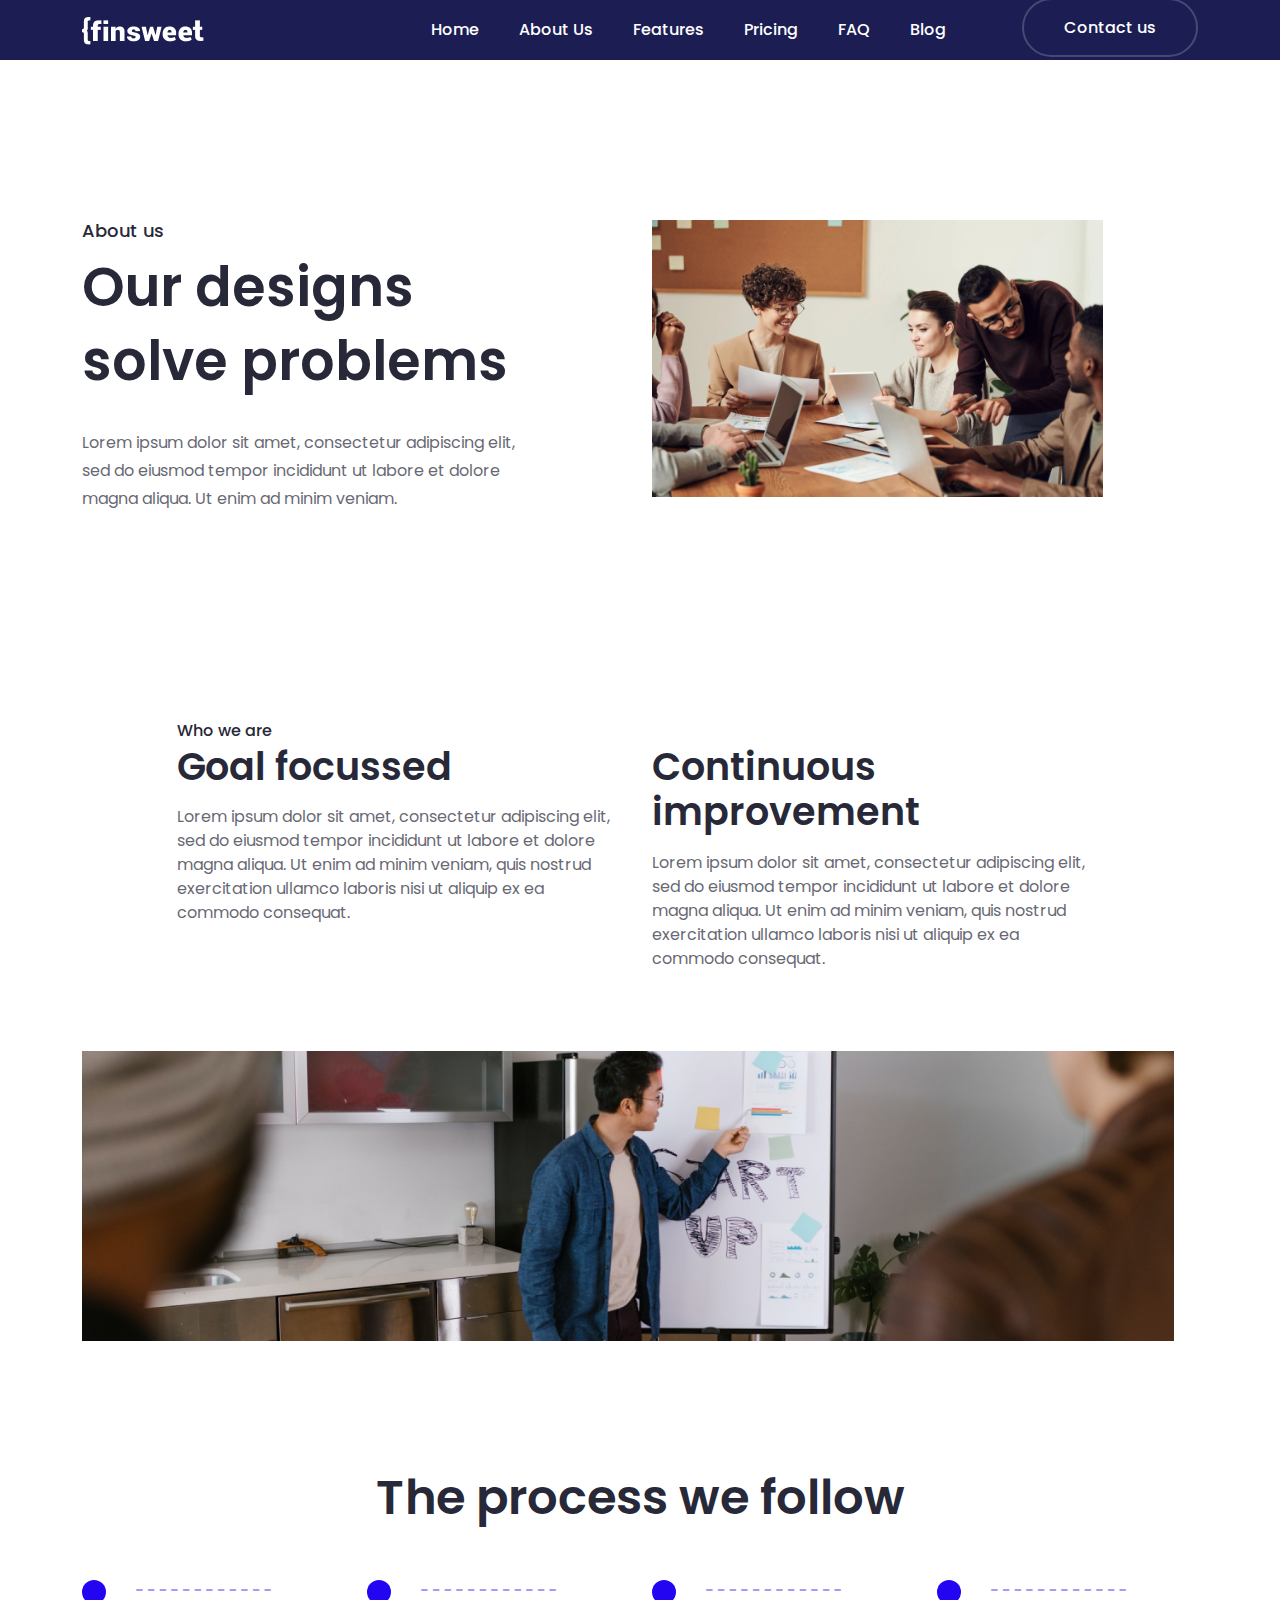
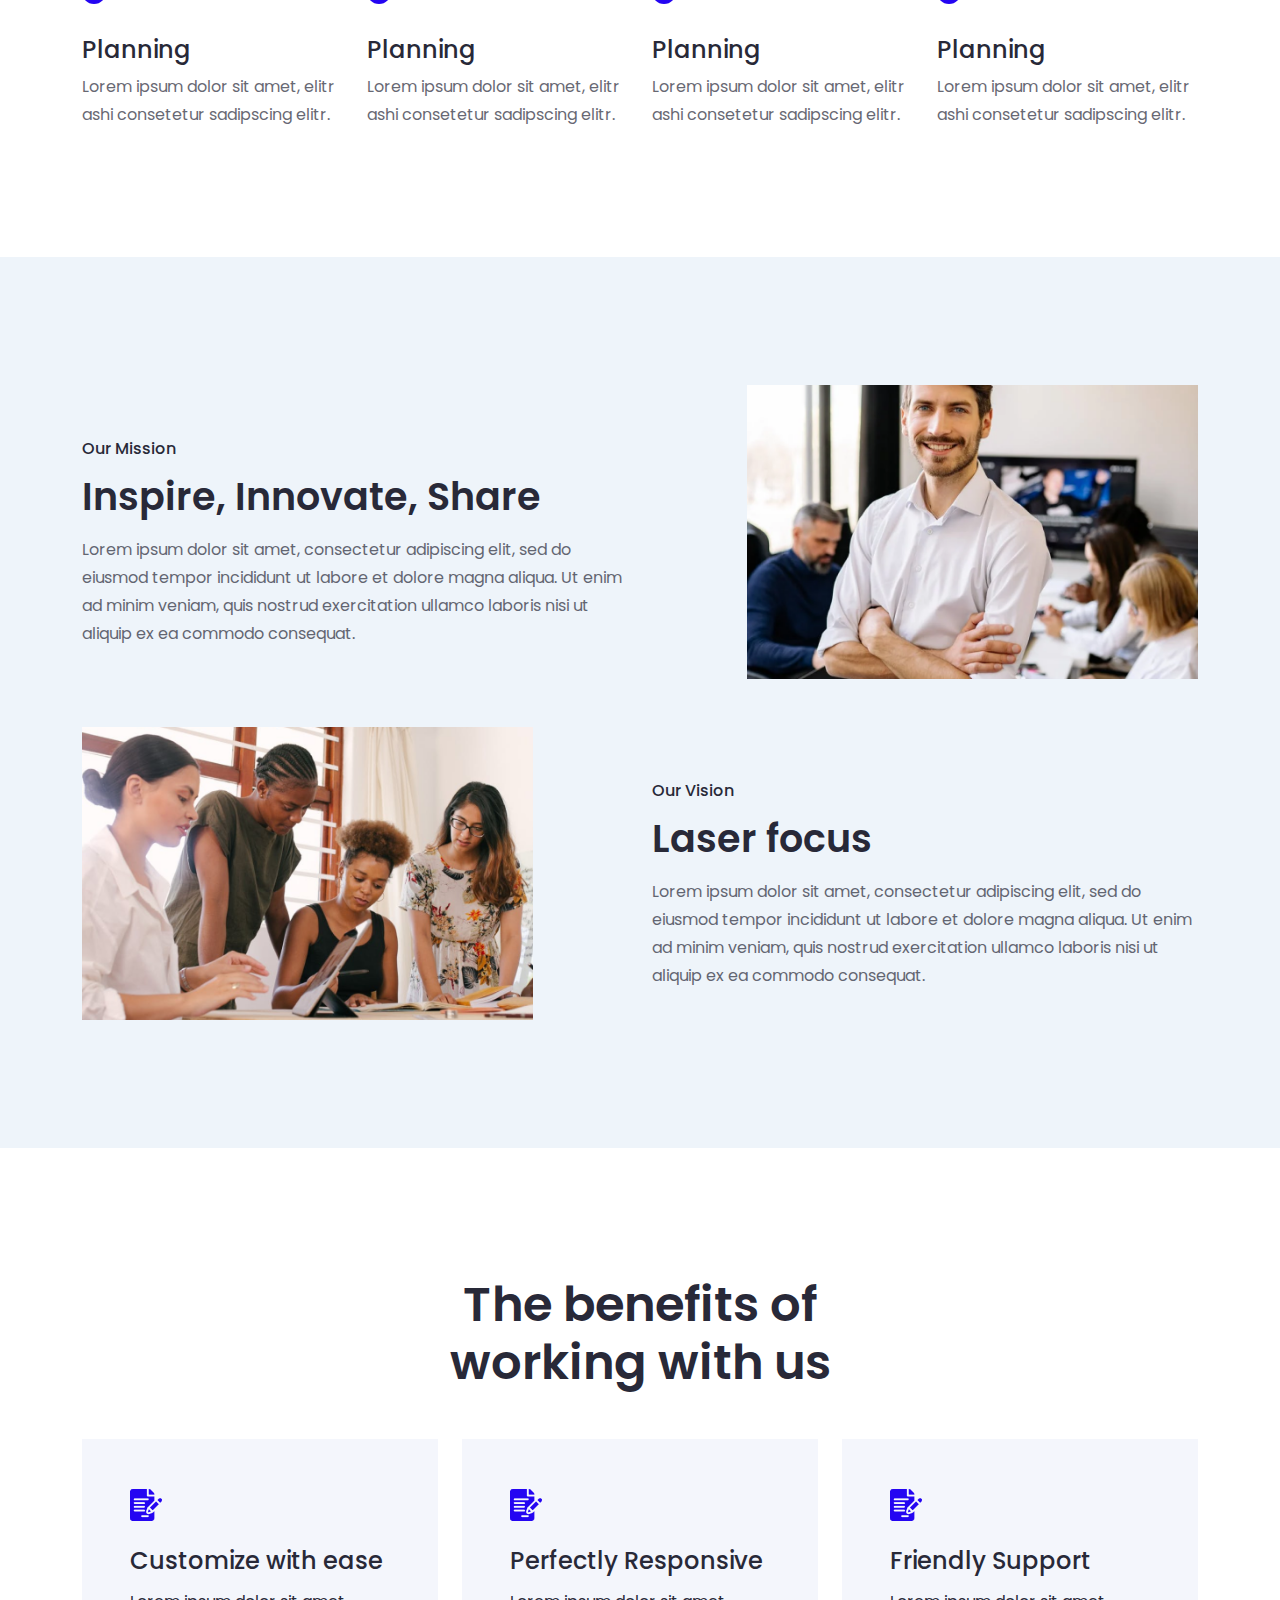
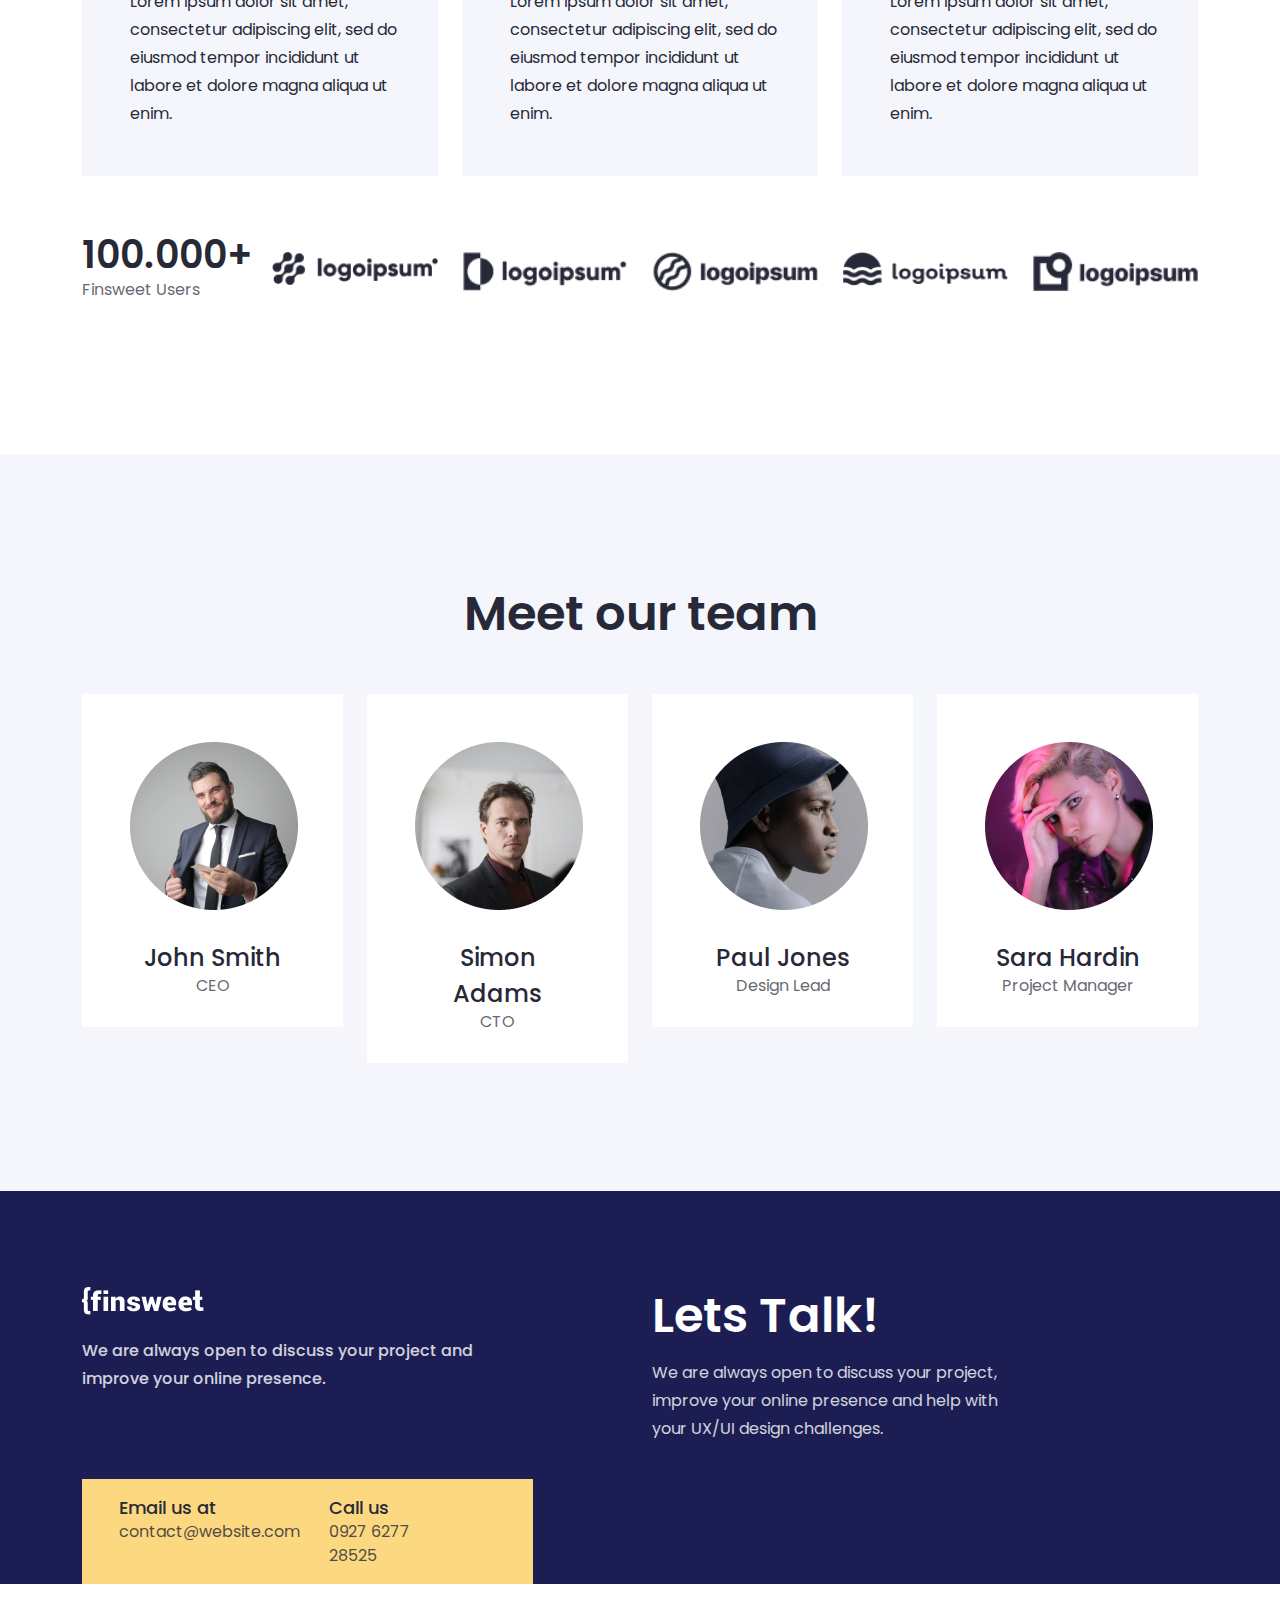
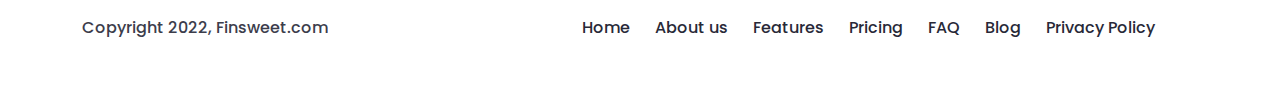
==== about.html @ 4da35f1b "project" ====
<!DOCTYPE html>
<html lang="en">
<head>
    <meta charset="UTF-8">
    <meta name="viewport" content="width=device-width, initial-scale=1.0">
    <title>About - Webflow Agency</title>
    <link rel="stylesheet" href="css/bootstrap.min.css">
    <link rel="stylesheet" href="css/about.css">
    <link href="https://fonts.googleapis.com/css2?family=Open+Sans:wght@400;500;600;700;800&family=Poppins:wght@100;200;300;400;500;600;700;800&family=Work+Sans:wght@200;300;400;500;600;700;800&display=swap" rel="stylesheet">
    <link rel="stylesheet" href="https://cdnjs.cloudflare.com/ajax/libs/font-awesome/6.5.1/css/all.min.css" integrity="sha512-DTOQO9RWCH3ppGqcWaEA1BIZOC6xxalwEsw9c2QQeAIftl+Vegovlnee1c9QX4TctnWMn13TZye+giMm8e2LwA==" crossorigin="anonymous" referrerpolicy="no-referrer"/>
</head>
<body>
    <!-- nav part start -->
    <nav class="navbar navbar-expand-lg fixed-top menu-bg">
        <div class="container">
          <a class="navbar-brand" href="index.html">
            <img src="Photos/project-06-10-page/logo.png" alt="logo">
          </a>
          <button class="navbar-toggler" type="button" data-bs-toggle="offcanvas" data-bs-target="#offcanvasNavbar" aria-controls="offcanvasNavbar" aria-label="Toggle navigation">
            <span class="navbar-toggler-icon"></span>
          </button>
          <div class="offcanvas offcanvas-end" tabindex="-1" id="offcanvasNavbar" aria-labelledby="offcanvasNavbarLabel">
            <div class="offcanvas-header">
              <h5 class="offcanvas-title" id="offcanvasNavbarLabel">Menu</h5>
              <button type="button" class="btn-close" data-bs-dismiss="offcanvas" aria-label="Close"></button>
            </div>
            <div class="offcanvas-body">
              <ul class="navbar-nav justify-content-end flex-grow-1 pe-3">
                <li class="nav-item">
                  <a class="nav-link" aria-current="page" href="index.html">Home</a>
                </li>
                <li class="nav-item">
                  <a class="nav-link" href="about.html">About us</a>
                </li>
                <li class="nav-item">
                    <a class="nav-link" href="feature.html">Features</a>
                </li>
                <li class="nav-item">
                    <a class="nav-link" href="pricing.html">Pricing</a>
                </li>
                <li class="nav-item">
                    <a class="nav-link" href="#">FAQ</a>
                </li>
                <li class="nav-item">
                    <a class="nav-link" href="blog.html">Blog</a>
                </li>
              </ul>
              <div class="menu-button">
                <a href="contact.html">Contact us</a>
              </div>
            </div>
          </div>
        </div>
      </nav>
      <!-- nav part end -->





    <!-- about us part start -->
    <section id="about">
        <div class="container">
            <div class="row">
                <div class="col-lg-5">
                    <div class="about-text">
                        <h4>About us</h4>
                        <h2>Our designs solve problems</h2>
                        <p>Lorem ipsum dolor sit amet, consectetur adipiscing elit, sed do eiusmod tempor incididunt ut labore et dolore magna aliqua. Ut enim ad minim veniam.</p>
                    </div>
                </div>
                <div class="col-lg-5 offset-lg-1">
                    <div class="about-img">
                        <img src="Photos/project-06-10-page/abou-img.png" class="w-100" alt="abou-img">
                    </div>
                </div>
            </div>
        </div>
    </section>
    <!-- about us part end -->




    <!-- who we are part start -->
    <section id="wwa">
        <div class="container">
            <div class="row">
                <div class="wwa-head offset-lg-1">
                    <h4>Who we are</h4>
                </div>
                <div class="col-lg-5 offset-lg-1">
                    <div class="wwa-content">
                        <h2>Goal focussed</h2>
                        <p>Lorem ipsum dolor sit amet, consectetur adipiscing elit, sed do eiusmod tempor incididunt ut labore et dolore magna aliqua. Ut enim ad minim veniam, quis nostrud exercitation ullamco laboris nisi ut aliquip ex ea commodo consequat.</p>
                    </div>
                </div>
                <div class="col-lg-5">
                    <div class="wwa-content">
                        <h2>Continuous improvement</h2>
                        <p>Lorem ipsum dolor sit amet, consectetur adipiscing elit, sed do eiusmod tempor incididunt ut labore et dolore magna aliqua. Ut enim ad minim veniam, quis nostrud exercitation ullamco laboris nisi ut aliquip ex ea commodo consequat.</p>
                    </div>
                </div>
                <div class="row">
                    <div class="col-lg-12 col-sm-12">
                        <img src="Photos/project-06-10-page/wwa-img.png" class="w-100" alt="wwa-img">
                    </div>
                </div>
            </div>
        </div>
    </section>
    <!-- who we are part end -->




    <!-- process part start -->
    <section id="process">
        <div class="container">
            <div class="row process-head">
                <h2>The process we follow</h2>
            </div>
            <div class="row">
                <div class="col-lg-3 col-sm-6 col-12">
                    <div class="process-item">
                        <img src="Photos/project-06-10-page/Circle.svg" alt="Circle">
                        <h4>------------</h4>
                        <h2>Planning</h2>
                        <p>Lorem ipsum dolor sit amet, elitr ashi consetetur sadipscing elitr.</p>
                    </div>
                </div>
                <div class="col-lg-3 col-sm-6 col-12">
                    <div class="process-item">
                        <img src="Photos/project-06-10-page/Circle.svg" alt="Circle">
                        <h4>------------</h4>
                        <h2>Planning</h2>
                        <p>Lorem ipsum dolor sit amet, elitr ashi consetetur sadipscing elitr.</p>
                    </div>
                </div>
                <div class="col-lg-3 col-sm-6 col-12">
                    <div class="process-item">
                        <img src="Photos/project-06-10-page/Circle.svg" alt="Circle">
                        <h4>------------</h4>
                        <h2>Planning</h2>
                        <p>Lorem ipsum dolor sit amet, elitr ashi consetetur sadipscing elitr.</p>
                    </div>
                </div>
                <div class="col-lg-3 col-sm-6 col-12">
                    <div class="process-item">
                        <img src="Photos/project-06-10-page/Circle.svg" alt="Circle">
                        <h4>------------</h4>
                        <h2>Planning</h2>
                        <p>Lorem ipsum dolor sit amet, elitr ashi consetetur sadipscing elitr.</p>
                    </div>
                </div>
            </div>
        </div>
    </section>
    <!-- process part end -->




    <!-- our mission part start -->
    <section id="mission">
        <div class="container">
            <div class="row">
                <div class="col-lg-6">
                    <div class="mission-content">
                        <h4>Our Mission</h4>
                        <h2>Inspire, Innovate, Share</h2>
                        <p>Lorem ipsum dolor sit amet, consectetur adipiscing elit, sed do eiusmod tempor incididunt ut labore et dolore magna aliqua. Ut enim ad minim veniam, quis nostrud exercitation ullamco laboris nisi ut aliquip ex ea commodo consequat.</p>
                    </div>
                </div>
                <div class="col-lg-5 offset-lg-1">
                    <img src="Photos/project-06-10-page/mission-top.png" class="w-100" alt="mission-top">
                </div>
            </div>
            <div class="row mt-5">
                <div class="col-lg-5 order-lg-1 order-sm-2 order-2 col-12">
                    <img src="Photos/project-06-10-page/mission-bottom.png" class="w-100" alt="mission-bottom">
                </div>
                <d iv class="col-lg-6 order-lg-2 offset-lg-1 order-sm-1 order-1 col-12">
                    <div class="mission-content">
                        <h4>Our Vision</h4>
                        <h2>Laser focus</h2>
                        <p>Lorem ipsum dolor sit amet, consectetur adipiscing elit, sed do eiusmod tempor incididunt ut labore et dolore magna aliqua. Ut enim ad minim veniam, quis nostrud exercitation ullamco laboris nisi ut aliquip ex ea commodo consequat.</p>
                    </div>
                </d>
            </div>
        </div>
    </section>
    <!-- our mission part end -->




    <!-- benefits part start -->
    <section id="benefits">
        <div class="container">
            <div class="row justify-content-center">
                <div class="col-lg-6">
                    <div class="benefits-head">
                        <h2>The benefits of working with us</h2>
                    </div>
                </div>
            </div>
            <div class="row">
                <div class="col-lg-4">
                    <div class="benefits-item">
                        <img src="Photos/project-06-10-page/benefits-item.png" alt="benefits-item">
                        <h2>Customize with ease</h2>
                        <p>Lorem ipsum dolor sit amet, consectetur adipiscing elit, sed do eiusmod tempor incididunt ut labore et dolore magna aliqua ut enim.</p>
                    </div>
                </div>
                <div class="col-lg-4">
                    <div class="benefits-item">
                        <img src="Photos/project-06-10-page/benefits-item.png" alt="benefits-item">
                        <h2>Perfectly Responsive</h2>
                        <p>Lorem ipsum dolor sit amet, consectetur adipiscing elit, sed do eiusmod tempor incididunt ut labore et dolore magna aliqua ut enim.</p>
                    </div>
                </div>
                <div class="col-lg-4">
                    <div class="benefits-item">
                        <img src="Photos/project-06-10-page/benefits-item.png" alt="benefits-item">
                        <h2>Friendly Support</h2>
                        <p>Lorem ipsum dolor sit amet, consectetur adipiscing elit, sed do eiusmod tempor incididunt ut labore et dolore magna aliqua ut enim.</p>
                    </div>
                </div>
            </div>
            <div class="row">
                <div class="col-lg-2 col-sm-4 mb-4 col-4">
                    <div class="benefits-logo">
                        <h2>100.000+</h2>
                        <p>Finsweet Users</p>
                    </div>
                </div>
                <div class="col-lg-2 col-sm-4 mb-4 col-6">
                    <img src="Photos/project-06-10-page/benefit-logo-1.png" class="w-100" alt="benefit-logo-1">
                </div>
                <div class="col-lg-2 col-sm-4 mb-4 col-6">
                    <img src="Photos/project-06-10-page/benefit-logo-2.png" class="w-100" alt="benefit-logo-2">
                </div>
                <div class="col-lg-2 col-sm-4 mb-4 col-6">
                    <img src="Photos/project-06-10-page/benefit-logo-3.png" class="w-100" alt="benefit-logo-3">
                </div>
                <div class="col-lg-2 col-sm-4 mb-4 col-6">
                    <img src="Photos/project-06-10-page/benefit-logo-4.png" class="w-100" alt="benefit-logo-4">
                </div>
                <div class="col-lg-2 col-sm-4 mb-4 col-6">
                    <img src="Photos/project-06-10-page/benefit-logo-5.png" class="w-100" alt="benefit-logo-5">
                </div>
            </div>
        </div>
    </section>
    <!-- benefits part end -->




    <!-- team part start -->
    <section id="team">
        <div class="container">
            <div class="row">
                <div class="team-head">
                    <h2>Meet our team</h2>
                </div>
            </div>
            <div class="row">
                <div class="col-lg-3 col-sm-6 col-12">
                    <div class="team-item">
                        <div class="team-img">
                            <img src="Photos/project-06-10-page/team-item1.png" alt="team-item1">
                            <div class="overlay">
                                <a href="#"> <i class="fa-brands fa-facebook"></i></a>
                                <a href="#"><i class="fa-brands fa-twitter"></i></a>
                                <a href="#"><i class="fa-brands fa-linkedin"></i></a>
                            </div>
                        </div>
                        <h2>John Smith</h2>
                        <h4>CEO</h4>
                    </div>
                </div>
                <div class="col-lg-3 col-sm-6 col-12">
                    <div class="team-item">
                        <div class="team-img">
                            <img src="Photos/project-06-10-page/team-item2.png" alt="team-item2">
                            <div class="overlay">
                                <a href="#"> <i class="fa-brands fa-facebook"></i></a>
                                <a href="#"><i class="fa-brands fa-twitter"></i></a>
                                <a href="#"><i class="fa-brands fa-linkedin"></i></a>
                            </div>
                        </div>
                        <h2>Simon Adams</h2>
                        <h4>CTO</h4>
                    </div>
                </div>
                <div class="col-lg-3 col-sm-6 col-12">
                    <div class="team-item">
                        <div class="team-img">
                            <img src="Photos/project-06-10-page/team-item3.png" alt="team-item3">
                            <div class="overlay">
                                <a href="#"> <i class="fa-brands fa-facebook"></i></a>
                                <a href="#"><i class="fa-brands fa-twitter"></i></a>
                                <a href="#"><i class="fa-brands fa-linkedin"></i></a>
                            </div>
                        </div>
                        <h2>Paul Jones</h2>
                        <h4>Design Lead</h4>
                    </div>
                </div>
                <div class="col-lg-3 col-sm-6 col-12">
                    <div class="team-item">
                        <div class="team-img">
                            <img src="Photos/project-06-10-page/team-item4.png" alt="team-item4">
                            <div class="overlay">
                                <a href="#"> <i class="fa-brands fa-facebook"></i></a>
                                <a href="#"><i class="fa-brands fa-twitter"></i></a>
                                <a href="#"><i class="fa-brands fa-linkedin"></i></a>
                            </div>
                            <div class="img-hover">

                            </div>
                        </div>
                        <h2>Sara Hardin</h2>
                        <h4>Project Manager</h4>
                    </div>
                </div>
            </div>
        </div>
    </section>
    <!-- team part end -->




    <!-- footer part start -->
    <footer>
        <div class="container">
          <div class="row">
            <div class="col-lg-5">
              <div class="footer-left">
                <a href="#"><img src="Photos/project-06-10-page/logo.png" alt="logo"></a>
                <p>We are always open to discuss your project and improve your online presence.</p>
                <div class="footer-left-bottom">
                  <div class="footer-left-bottom1">
                    <h3>Email us at</h3>
                    <a href="#">contact@website.com</a>
                  </div>
                  <div class="footer-left-bottom1">
                    <h3>Call us</h3>
                    <a href="#">0927 6277 28525</a>
                  </div>
                </div>
              </div>
            </div>
            <div class="col-lg-4 offset-lg-1">
              <div class="footer-right">
                <h2>Lets Talk!</h2>
                <p>We are always open to discuss your project, improve your online presence and help with your UX/UI design challenges.</p>
                <div class="fr-icon">
                    <a href="#"> <i class="fa-brands fa-facebook"></i></a>
                    <a href="#"><i class="fa-brands fa-twitter"></i></a>
                    <a href="#"><i class="fa-brands fa-instagram"></i></a>
                    <a href="#"><i class="fa-brands fa-linkedin"></i></a>
                </div>
              </div>
            </div>
          </div>
        </div>
      </footer>
  
      <!-- footer menu part start -->
      <section id="footer-menu">
        <div class="container">
          <div class="row">
            <div class="col-lg-3">
              <div class="fm-left">
                <p>Copyright 2022, Finsweet.com</p>
              </div>
            </div>
            <div class="col-lg-7 offset-lg-2 col-12">
              <div class="fm-right">
                <ul>
                  <li><a href="index.html">Home</a></li>
                  <li><a href="about.html">About us</a></li>
                  <li><a href="feature.html">Features</a></li>
                  <li><a href="pricing.html">Pricing</a></li>
                  <li><a href="#">FAQ</a></li>
                  <li><a href="blog.html">Blog</a></li>
                  <li><a href="privacy.html">Privacy Policy</a></li>
                </ul>
              </div>
            </div>
          </div>
        </div>
      </section>
      <!-- footer menu part end -->
      <!-- footer part end -->
  
    <script src="js/bootstrap.bundle.min.js"></script>
  </body>
  </html>
---- css/about.css ----
*{
    margin: 0;
    padding: 0;
    box-sizing: border-box;
}
a{
    text-decoration: none;
}
ul{
    list-style: none;
    padding: 0 !important;
}
h1,h2,h3,h4,h5,h6,p{
    margin: 0;
    padding: 0;
}
/* nav part start */
.navbar-toggler-icon{
    background: url(../Photos/project-06-10-page/bar.png) no-repeat center / cover;
}
.menu-bg{
    background-color: #1C1E53;
    position: fixed;
    width: 100%;
    height: 60px;
    align-items: center;
}
.menu-bg ul li a{
    color: #FFF;
    font-family: "Poppins", sans-serif;
    font-size: 16px;
    font-weight: 500;
    line-height: 28px; 
    padding: 0 20px !important;
    text-transform: capitalize;
}
.menu-button{
    margin-left: 40px;
}
.menu-button a{
    color: #FFF;
    font-family:"Poppins", sans-serif;
    font-size: 16px;
    font-weight: 500;
    padding: 16px 40px;
    border-radius: 40px;
    border: 2px solid rgba(244, 246, 252, 0.20);
    transition: 0.6s;
    -webkit-transition: 0.6s;
    -moz-transition: 0.6s;
    -ms-transition: 0.6s;
    -o-transition: 0.6s;
}
.menu-button a:hover{
    background-color: #FCD980;
}
/* nav part end */




/* about part start */
#about{
    padding: 220px 0 128px 0;
}
.about-text h4{
    color: #282938;
    font-family: Poppins;
    font-size: 18px;
    font-weight: 500;
    padding-bottom: 8px;
}
.about-text h2{
    color: #282938;
    font-family: Poppins;
    font-size: 54px;
    font-weight: 600;
    line-height: 74px;
    padding-bottom: 31px;
}
.about-text p{
    color: #282938;
    font-family: Poppins;
    font-size: 16px;
    font-weight: 400;
    line-height: 28px;
    opacity: 0.7;
}
/* about part end */




/* who we are part start */
#wwa{
    padding: 80px 0 128px 0;
}
.wwa-head h4{
    color: #282938;
    font-family: Poppins;
    font-size: 16px;
    font-weight: 500;
    padding-bottom: 4px;
}
.wwa-content h2{
    color: #282938;
    font-family: Poppins;
    font-size: 38px;
    font-weight: 600;
    padding-bottom: 16px;
}
.wwa-content p{
    color: #282938;
    font-family: Poppins;
    font-size: 16px;
    font-weight: 400;
    padding-bottom: 80px;
    opacity: 0.7;
}
/* who we are part end */




/* process part start */
#process{
    padding-bottom: 128px;
}
.process-head{
    text-align: center;
}
.process-item h4{
    display: inline-block;
    color: #2405F2;
    padding-left: 24px;
    letter-spacing: 3px;
    opacity: 0.4;
}
.process-head h2{
    color: #282938;
    font-family: Poppins;
    font-size: 48px;
    font-weight: 600;
    padding-bottom: 48px;
}
.process-item h2{
    color: #282938;
    font-family: Poppins;
    font-size: 24px;
    font-weight: 500;
    padding-top: 32px;
    padding-bottom: 8px;
}
.process-item p{
    color: #282938;
    font-family: Poppins;
    font-size: 16px;
    font-weight: 400;
    line-height: 28px;
    opacity: 0.7;
}
/* process part end */




/* our mission part start */
#mission{
    padding: 128px 0;
    background-color: #EEF4FA;
}
.mission-content h4{
    color: #282938;
    font-family: Poppins;
    font-size: 16px;
    font-weight: 500;
    padding-top: 54px;
    padding-bottom: 16px;
}
.mission-content h2{
    color: #282938;
    font-family: Poppins;
    font-size: 38px;
    font-weight: 600;
    padding-bottom: 16px;
}
.mission-content p{
    color: #282938;
    font-family: Poppins;
    font-size: 16px;
    font-weight: 400;
    line-height: 28px;
    opacity: 0.7;
}
/* our mission part end */




/* benefits part start */
#benefits{
    padding: 128px 0; 
}
.benefits-head{
    text-align: center;
    padding-bottom: 48px;
}
.benefits-head h2{
    color: #282938;
    font-family: Poppins;
    font-size: 48px;
    font-weight: 600;
}
.benefits-item{
    padding: 50px 32.61px 48px 48.31px;
    background-color: #F4F6FC;
    margin-bottom: 76px;
}
.benefits-item h2{
    color: #282938;
    font-family: Poppins;
    font-size: 24px;
    font-weight: 500;
    padding-top: 26px;
    padding-bottom: 12px;
}
.benefits-item p{
    color: #282938;
    font-family: Poppins;
    font-size: 16px;
    font-weight: 400;
    line-height: 28px;
}
.benefits-logo{
    margin-top: -20px;
}
.benefits-logo h2{
    color: #282938;
    font-family: Poppins;
    font-size: 38px;
    font-weight: 600;
}
.benefits-logo p{
    color: #282938;
    font-family: Poppins;
    font-size: 16px;
    font-weight: 400;
    opacity: 0.7;
}
/* benefits part end */




/* team part start */
#team{
    padding: 128px 0;
    background-color: #F4F6FC;
}
.team-head{
    text-align: center;
}
.team-img{
    position: relative;
}
.team-img::after {
    content: "";
    position: absolute;
    bottom: 0;
    left: 50%;
    transform: translateX(-50%);
    height: 100%;
    width: 170px;
    border-radius: 50%;
    opacity: 0;
    background: linear-gradient(348deg, #5239FA 17.97%, rgba(255, 255, 255, 0.00) 79.2%);
    transition: 0.8s;
    -webkit-transition: 0.8s;
    -moz-transition: 0.8s;
    -ms-transition: 0.8s;
    -o-transition: 0.8s;
    -webkit-border-radius: 50%;
    -moz-border-radius: 50%;
    -ms-border-radius: 50%;
    -o-border-radius: 50%;
}
.team-img:hover::after{
    opacity: 1;
    border: none;
}
.overlay{
    position: absolute;
    left: 50%;
    bottom: 20px;
    z-index: 2;
    opacity: 0;
    transition: 0.8s;
    transform: translateX(-50%);
    -webkit-transform: translateX(-50%);
    -moz-transform: translateX(-50%);
    -ms-transform: translateX(-50%);
    -o-transform: translateX(-50%);
    -webkit-transition: 0.8s;
    -moz-transition: 0.8s;
    -ms-transition: 0.8s;
    -o-transition: 0.8s;
}
.team-img:hover .overlay{
    opacity: 1;
}
.overlay i{
    color: #fff;
    margin: 0 5px;
}
.team-head h2{
    color: #282938;
    font-family: Poppins;
    font-size: 48px;
    font-weight: 600;
    padding-bottom: 48px;
    line-height: 64px;
}
.team-item{
    text-align: center;
    padding: 48px 48px 32px 48px;
    background-color: #fff;
}
.team-item h2{
    color: #282938;
    font-family: Poppins;
    font-size: 24px;
    font-weight: 500;
    padding-top: 30px;
    line-height: 36px;
}
.team-item h4{
    color: #282938;
    font-family: Poppins;
    font-size: 16px;
    font-weight: 400;
    opacity: 0.7;
}
/* team part end */




/* footer part start */
footer{
    background-color: #1C1E53;
    padding-top: 96px;
}
.footer-left p{
    color: #fff;
    font-family: Poppins;
    font-size: 16px;
    font-weight: 500;
    line-height: 28px;
    padding-top: 22px;
    padding-bottom: 86px;
    opacity: 0.8;
}
.footer-left-bottom{
    display: flex;
    padding: 18px 100px 16px 37px;
    background-color: #FCD980;
}
.footer-left-bottom1 h3{
    color: #282938;
    font-family: Poppins;
    font-size: 18px;
    font-weight: 500;
    padding-bottom: 1px;
}
.footer-left-bottom1 a{
    color: #282938;
    font-family: Poppins;
    font-size: 16px;
    font-weight: 400;
    opacity: 0.8;
    padding-right: 29px;
}
.footer-right h2{
    color: #fff;
    font-family: Poppins;
    font-size: 48px;
    font-weight: 600;
    padding-bottom: 14px;
}
.footer-right p{
    color: #fff;
    font-family: Poppins;
    font-size: 16px;
    font-weight: 400;
    line-height: 28px;
    padding-bottom: 28px;
    opacity: 0.8;
}
.footer-right a{
    font-size: 26px;
    color: #fff;
    margin-right: 27px;
}
#footer-menu{
    padding: 32px 0;
    background-color: #fff;
}
.fm-left p{
    color: #282938;
    font-family: Poppins;
    font-size: 16px;
    font-weight: 500;
    opacity: 0.9;
}
.fm-right ul{
    display: flex;
}
.fm-right ul li a{
    margin-left: 25px;
    color: #282938;
    font-family: Poppins;
    font-size: 16px;
    font-weight: 500;
}
/* footer part end */







/* responsive part start */

/* xs part start */
@media(max-width:575px){
    .offcanvas-header {
        color: #fff;
        background-color: gray;
        padding-left: 35px;
    }
    .offcanvas-body{
        background-color: #1C1E53;
    }
    .nav-link{
        margin-bottom: 20px;
    }
    .nav-link:hover{
        color: #fff;
    }
    .menu-button {
        margin-left: 23px;
    }
    .menu-button a {
        padding: 0;
        border: none;
    }
    .menu-button a:hover{
        background-color: transparent;
    }
    #about {
        padding: 127px 0 35px 0;
    }
    .about-text h2 {
        font-size: 20px;
        line-height: 37px;
        padding-bottom: 10px;
    }
    .about-text p {
        padding-bottom: 20px;
        font-size: 12px;
        line-height: 20px;
    }
    #wwa {
        padding: 0px 0 35px 0;
    }
    .wwa-content h2{
        font-size: 20px;
        padding-bottom: 10px;
    }
    .wwa-content p {
        padding-bottom: 20px;
        font-size: 12px;
        line-height: 20px;
    }
    #process {
        padding-bottom: 15px;
    }
    .process-item {
        margin-bottom: 40px;
        text-align: center;
    }
    .process-item img{
        display: none;
    }
    .process-head h2 {
        font-size: 24px;
        padding-bottom: 18px;
    }
    .process-item h4 {
        padding-left: 14px;
        letter-spacing: 2px;
    }
    .process-item h2 {
        font-size: 20px;
        padding-top: 10px;
        padding-bottom: 8px;
    }
    .process-item p{
        text-align: start;
    }
    #mission {
        padding: 0;
    }
    .mission-content h4 {
        font-size: 19px;
        padding-top: 35px;
        padding-bottom: 10px;
    }
    .mission-content h2 {
        font-size: 24px;
        padding-bottom: 10px;
    }
    .mission-content p {
        font-size: 12px;
        line-height: 18px;
        padding-bottom: 15px;
    }
    #benefits {
        padding: 35px 0;
    }
    .benefits-head {
        padding-bottom: 15px;
    }
    .benefits-head h2 {
        font-size: 24px;
    }
    .benefits-item {
        padding: 20px;
        margin-bottom: 20px;
        border-radius: 15px;
        text-align: center;
    }
    .benefits-item p{
        text-align: start;
    }
    .benefits-logo {
        margin-top: 0px;
    }
    .benefits-logo h2 {
        font-size: 24px;
    }
    .benefits-logo p {
        font-size: 10px;
    }
    #team {
        padding: 35px 0;
    }
    .team-head h2 {
        font-size: 24px;
        padding-bottom: 20px;
        line-height: 0px;
    }
    .team-item {
        margin: 0 20px 20px 20px;
        padding: 10px;
        border-radius: 15px;
        margin-bottom: 30px;
    }
    .team-item h2{
        padding-top: 5px;
    }
    .team-img::after {
        opacity: 1;
    }
    .overlay{
        opacity: 1;
    }
    footer {
        padding-top: 20px;
        padding-bottom: 20px;
    }
    .footer-left p {
        line-height: 17px;
        font-size: 12px;
        padding-top: 10px;
        padding-bottom: 10px;
    }
    .footer-left-bottom {
        margin-bottom: 20px;
        padding: 5px;
    }
    .footer-left-bottom1 h3{
        font-size: 12px;
    }
    .footer-left-bottom1 a{
        font-size: 12px;
    }
    .fm-left p{
        text-align: center;
    }
    .footer-right h2{
        font-size: 24px;
        padding-bottom: 10px;
    }
    .footer-right p{
        font-size: 12px;
        line-height: 18px;
    }
    .fr-icon{
        text-align: center;
    }
    .fm-right ul {
        display: flex;
        flex-wrap: wrap;
        justify-content: center;
        margin: 20px 0 0 0;
    }
    .fm-right ul li a {
        margin: 0 10px;
        font-size: 14px;
    }
}
/* xs part end */





/* sm part start */
@media(min-width:576px) and (max-width:767px){
    .offcanvas-header {
        color: #fff;
        background-color: gray;
        padding-left: 35px;
    }
    .offcanvas-body{
        background-color: #1C1E53;
    }
    .nav-link{
        margin-bottom: 20px;
    }
    .nav-link:hover{
        color: #fff;
    }
    .menu-button {
        margin-left: 23px;
    }
    .menu-button a {
        padding: 0;
        border: none;
    }
    .menu-button a:hover{
        background-color: transparent;
    }
    #about {
        padding: 127px 0 35px 0;
    }
    .about-text h2 {
        font-size: 34px;
        line-height: 37px;
        padding-bottom: 10px;
    }
    .about-text p {
        font-size: 13px;
        line-height: 24px;
        padding-bottom: 20px;
    }
    #wwa {
        padding: 29px 0 35px 0;
    }
    .wwa-content p {
        padding-bottom: 35px;
    }
    #process {
        padding-bottom: 15px;
    }
    .process-item {
        margin-bottom: 30px;
    }
    .process-head h2 {
        font-size: 35px;
        padding-bottom: 28px;
    }
    .process-item h4 {
        padding-left: 14px;
        letter-spacing: 2px;
    }
    .process-item h2 {
        font-size: 20px;
        padding-top: 10px;
        padding-bottom: 8px;
    }
    #mission {
        padding: 0 0;
    }
    .mission-content h4 {
        font-size: 19px;
        padding-top: 35px;
        padding-bottom: 10px;
    }
    .mission-content h2 {
        font-size: 34px;
        padding-bottom: 13px;
    }
    .mission-content p {
        font-size: 12px;
        line-height: 19px;
        padding-bottom: 15px;
    }
    #benefits {
        padding: 35px 0;
    }
    .benefits-head {
        padding-bottom: 15px;
    }
    .benefits-head h2 {
        font-size: 37px;
    }
    .benefits-item {
        padding: 30px;
        margin-bottom: 30px;
        border-radius: 15px;
        text-align: center;
    }
    .benefits-logo {
        margin-top: 0px;
    }
    .benefits-logo h2 {
        font-size: 27px;
    }
    .benefits-logo p {
        font-size: 12px;
    }
    #team {
        padding: 35px 0;
    }
    .team-head h2 {
        font-size: 36px;
        padding-bottom: 36px;
        line-height: 0px;
    }
    .team-item {
        padding: 20px;
        border-radius: 15px;
        margin-bottom: 30px;
    }
    .team-img::after {
        opacity: 1;
    }
    .overlay{
        opacity: 1;
    }
    footer {
        padding-top: 40px;
        padding-bottom: 40px;
    }
    .footer-left p {
        padding-top: 20px;
        padding-bottom: 20px;
    }
    .footer-left-bottom {
        margin-bottom: 51px;
        padding: 20px;
    }
    .fm-left p{
        text-align: center;
    }
    .fm-right ul {
        display: flex;
        justify-content: center;
        margin: 20px 0 0 0;
    }
    .fr-icon{
        text-align: center;
    }
    .fm-right ul li a {
        margin: 0px 20px 0 0;
        font-size: 14px;
    }
}
/* sm part end */




/* md part start */
@media(min-width:768px) and (max-width:991px){
    .offcanvas-header {
        color: #fff;
        background-color: gray;
        padding-left: 35px !important;
    }
    .offcanvas-body{
        background-color: #1C1E53;
    }
    .nav-link{
        margin-bottom: 20px;
    }
    .nav-link:hover{
        color: #fff;
    }
    .menu-button {
        margin-left: 23px;
    }
    .menu-button a {
        padding: 0;
        border: none;
    }
    .menu-button a:hover{
        background-color: transparent;
    }
    #about {
        padding: 127px 0 35px 0;
    }
    .about-text h2 {
        font-size: 44px;
        line-height: 37px;
        padding-bottom: 30px;
    }
    .about-text p {
        font-size: 20px;
        line-height: 30px;
        padding-bottom: 20px;
    }
    #wwa {
        padding: 29px 0 35px 0;
    }
    .wwa-content h2{
        font-size: 44px;
    }
    .wwa-content p {
        font-size: 20px;
        padding-bottom: 35px;
    }
    #process {
        padding-bottom: 50px;
    }
    .process-item {
        margin-bottom: 80px;
        text-align: center;
    }
    .process-head h2 {
        font-size: 45px;
        padding-bottom: 28px;
    }
    .process-item h4 {
        padding-left: 14px;
        letter-spacing: 5px;
    }
    .process-item h2 {
        font-size: 30px;
        padding-top: 20px;
        padding-bottom: 18px;
    }
    .process-item p{
        font-size: 20px;
        line-height: 30px;
    }
    #mission {
        padding: 30px 0;
    }
    .mission-content h4 {
        font-size: 24px;
        padding-top: 0px;
        padding-bottom: 10px;
    }
    .mission-content h2 {
        font-size: 45px;
        padding-bottom: 20px;
    }
    .mission-content p {
        font-size: 20px;
        line-height: 30px;
        padding-bottom: 25px;
    }
    #benefits {
        padding: 55px 0;
    }
    .benefits-head {
        padding-bottom: 25px;
    }
    .benefits-head h2 {
        font-size: 40px;
    }
    .benefits-item {
        padding: 60px 40px;
        margin: 30px;
        border-radius: 15px;
        text-align: center;
    }
    .benefits-logo {
        margin: 0;
    }
    .benefits-logo h2 {
        font-size: 37px;
    }
    .benefits-logo p {
        font-size: 22px;
    }
    #team {
        padding: 75px 0;
    }
    .team-head h2 {
        font-size: 36px;
        padding-bottom: 50px;
        line-height: 0px;
    }
    .team-item {
        padding: 20px;
        border-radius: 15px;
        margin-bottom: 30px;
    }
    .team-img::after {
        opacity: 1;
    }
    .overlay{
        opacity: 1;
    }
    footer {
        padding-top: 40px;
        padding-bottom: 40px;
    }
    .footer-left p {
        padding-top: 20px;
        padding-bottom: 20px;
    }
    .footer-left-bottom {
        display: flex;
        justify-content: space-between;
        margin-bottom: 51px;
        padding: 20px;
    }
    .fm-left p{
        text-align: center;
        opacity: 0.7;
    }
    .fm-right ul {
        display: flex;
        justify-content: center;
        margin: 20px 0 0 0;
    }
    .fr-icon{
        text-align: center;
    }
    .fm-right ul li a {
        margin: 0 15px;
        font-size: 18px;
    }
}
/* md part end */
/* responsive part end */
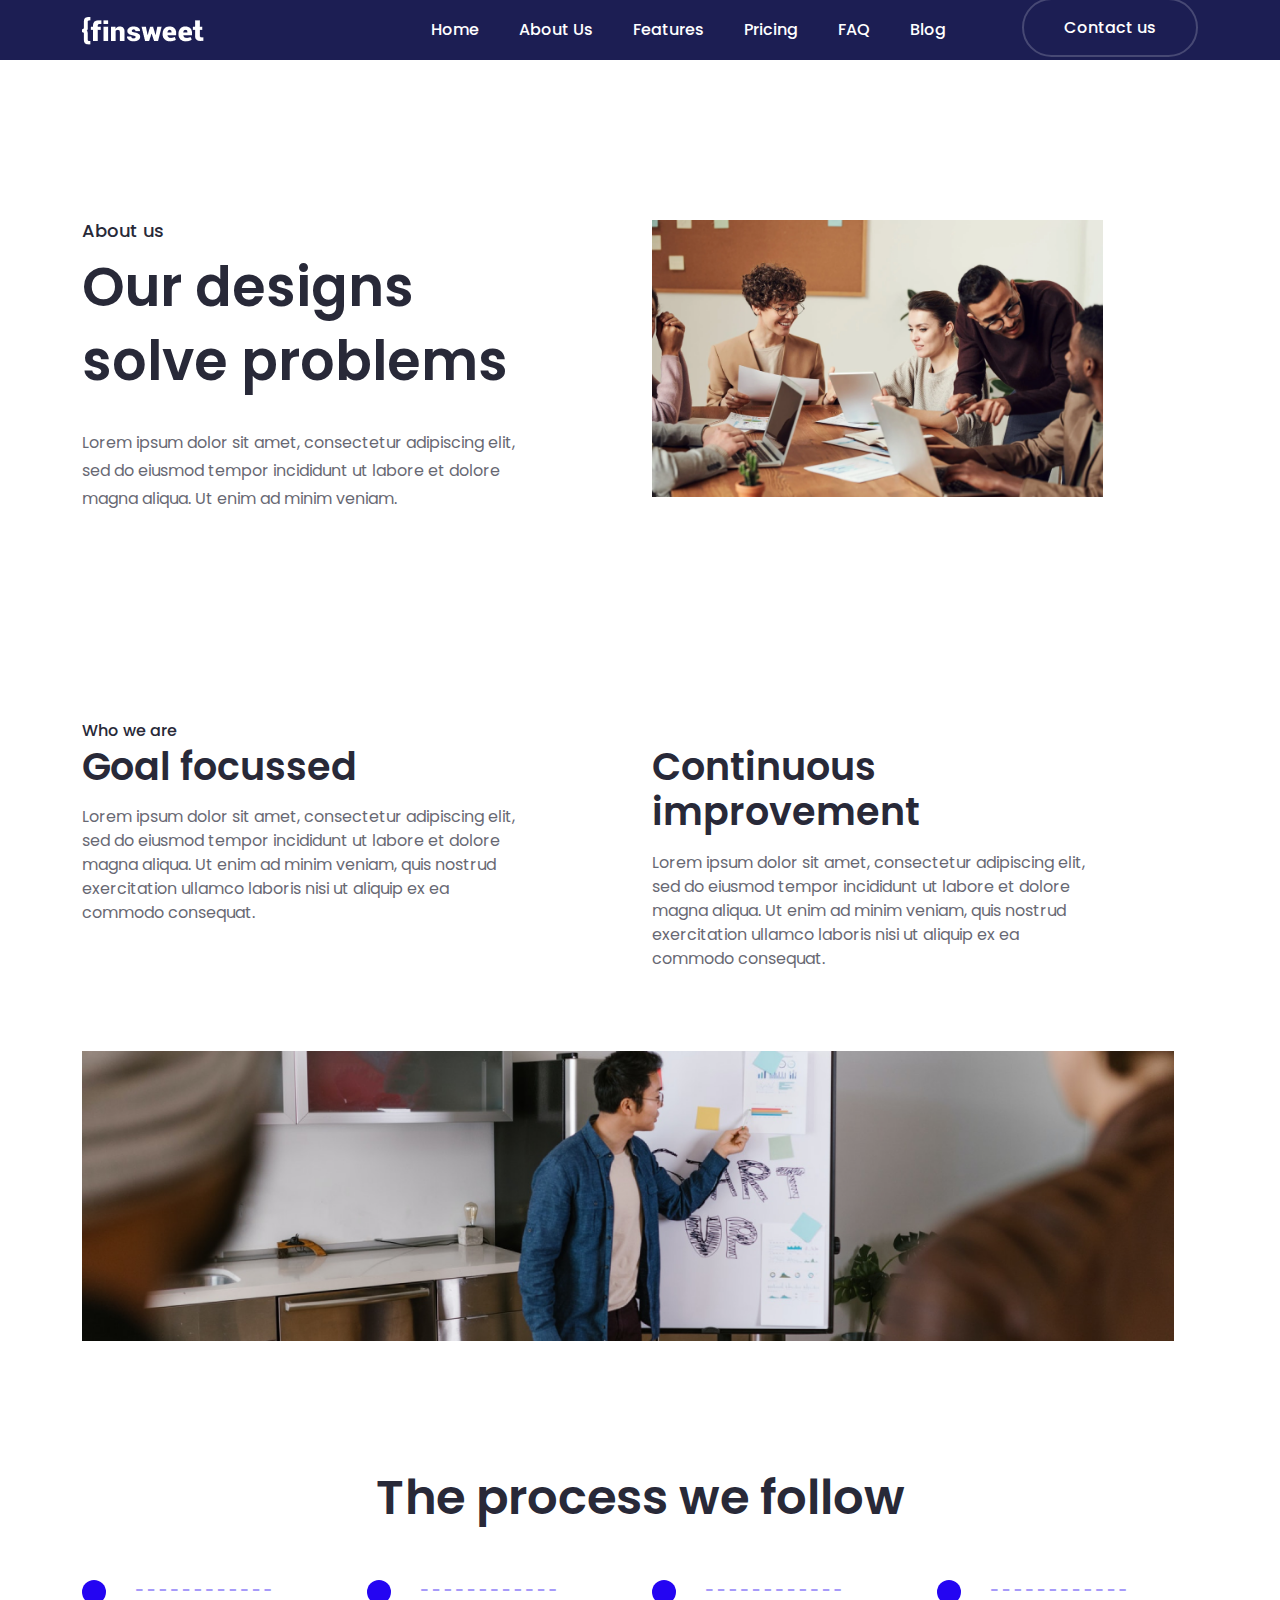
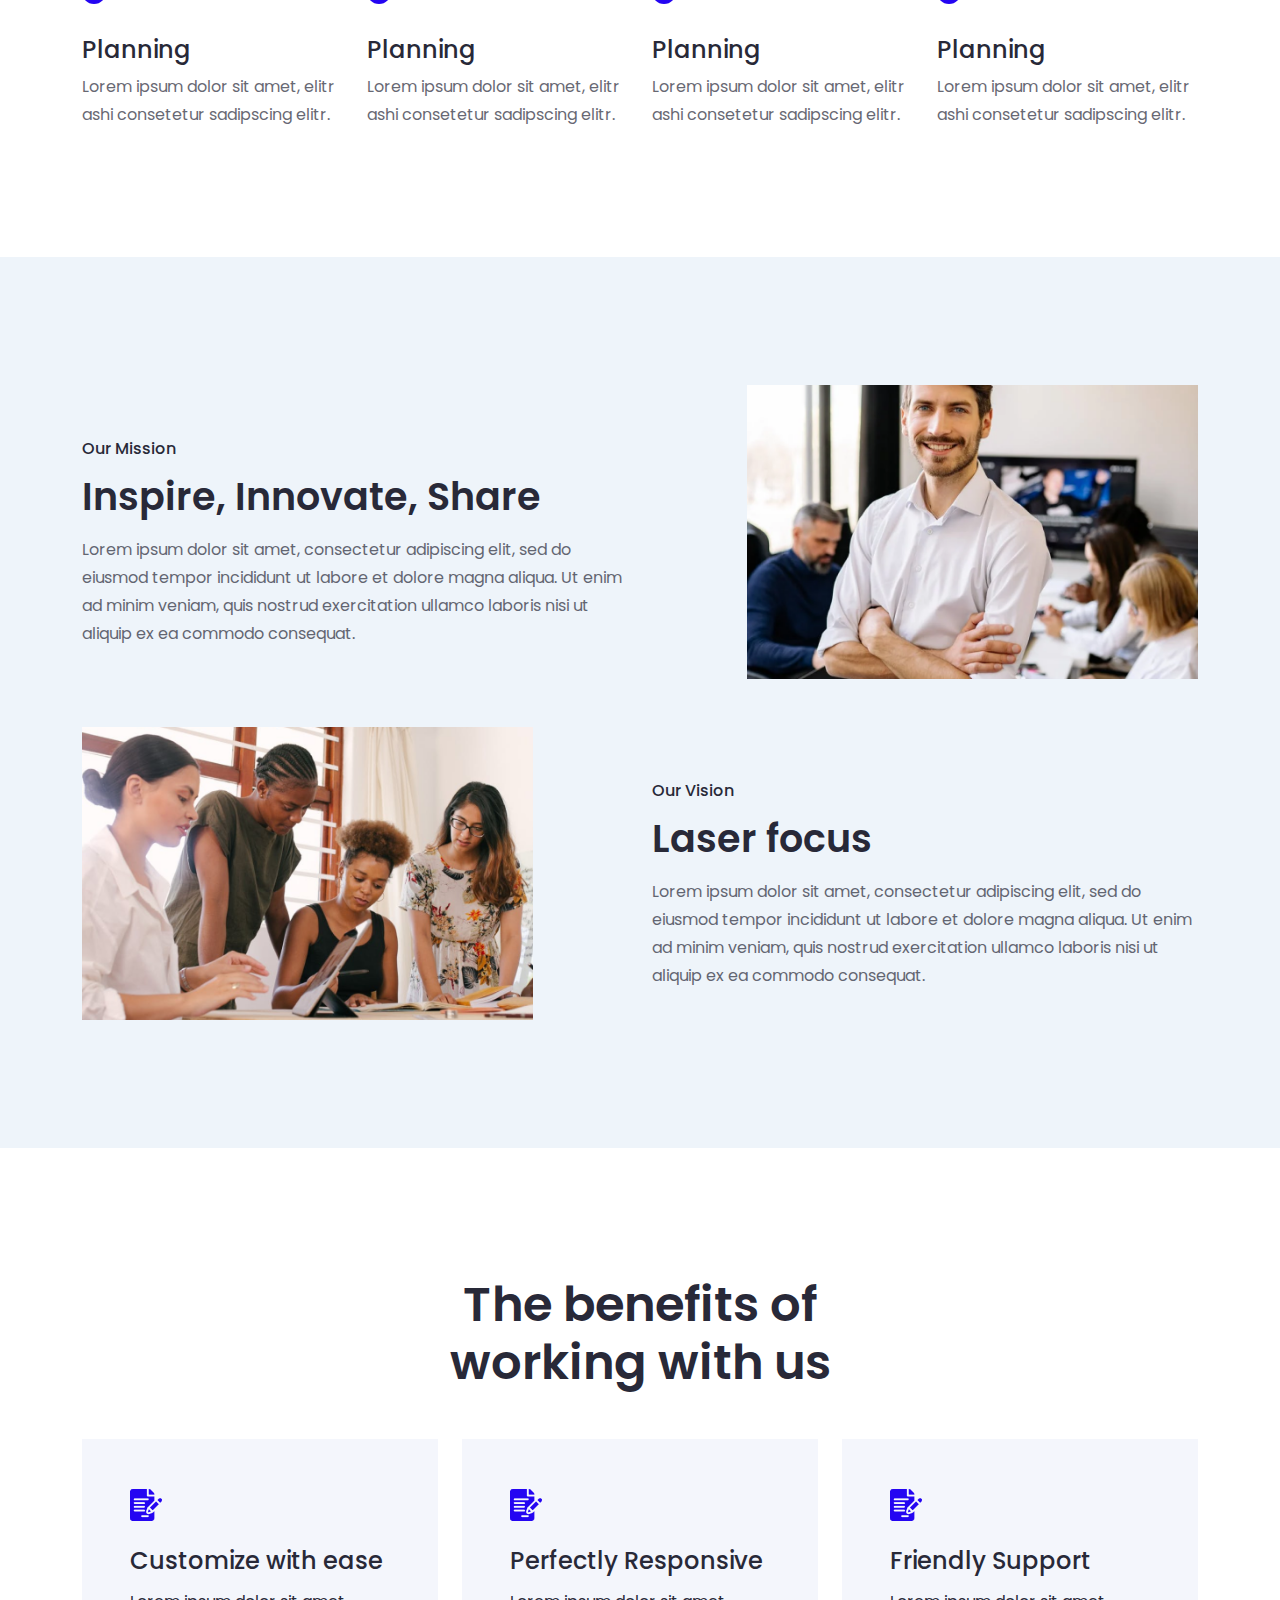
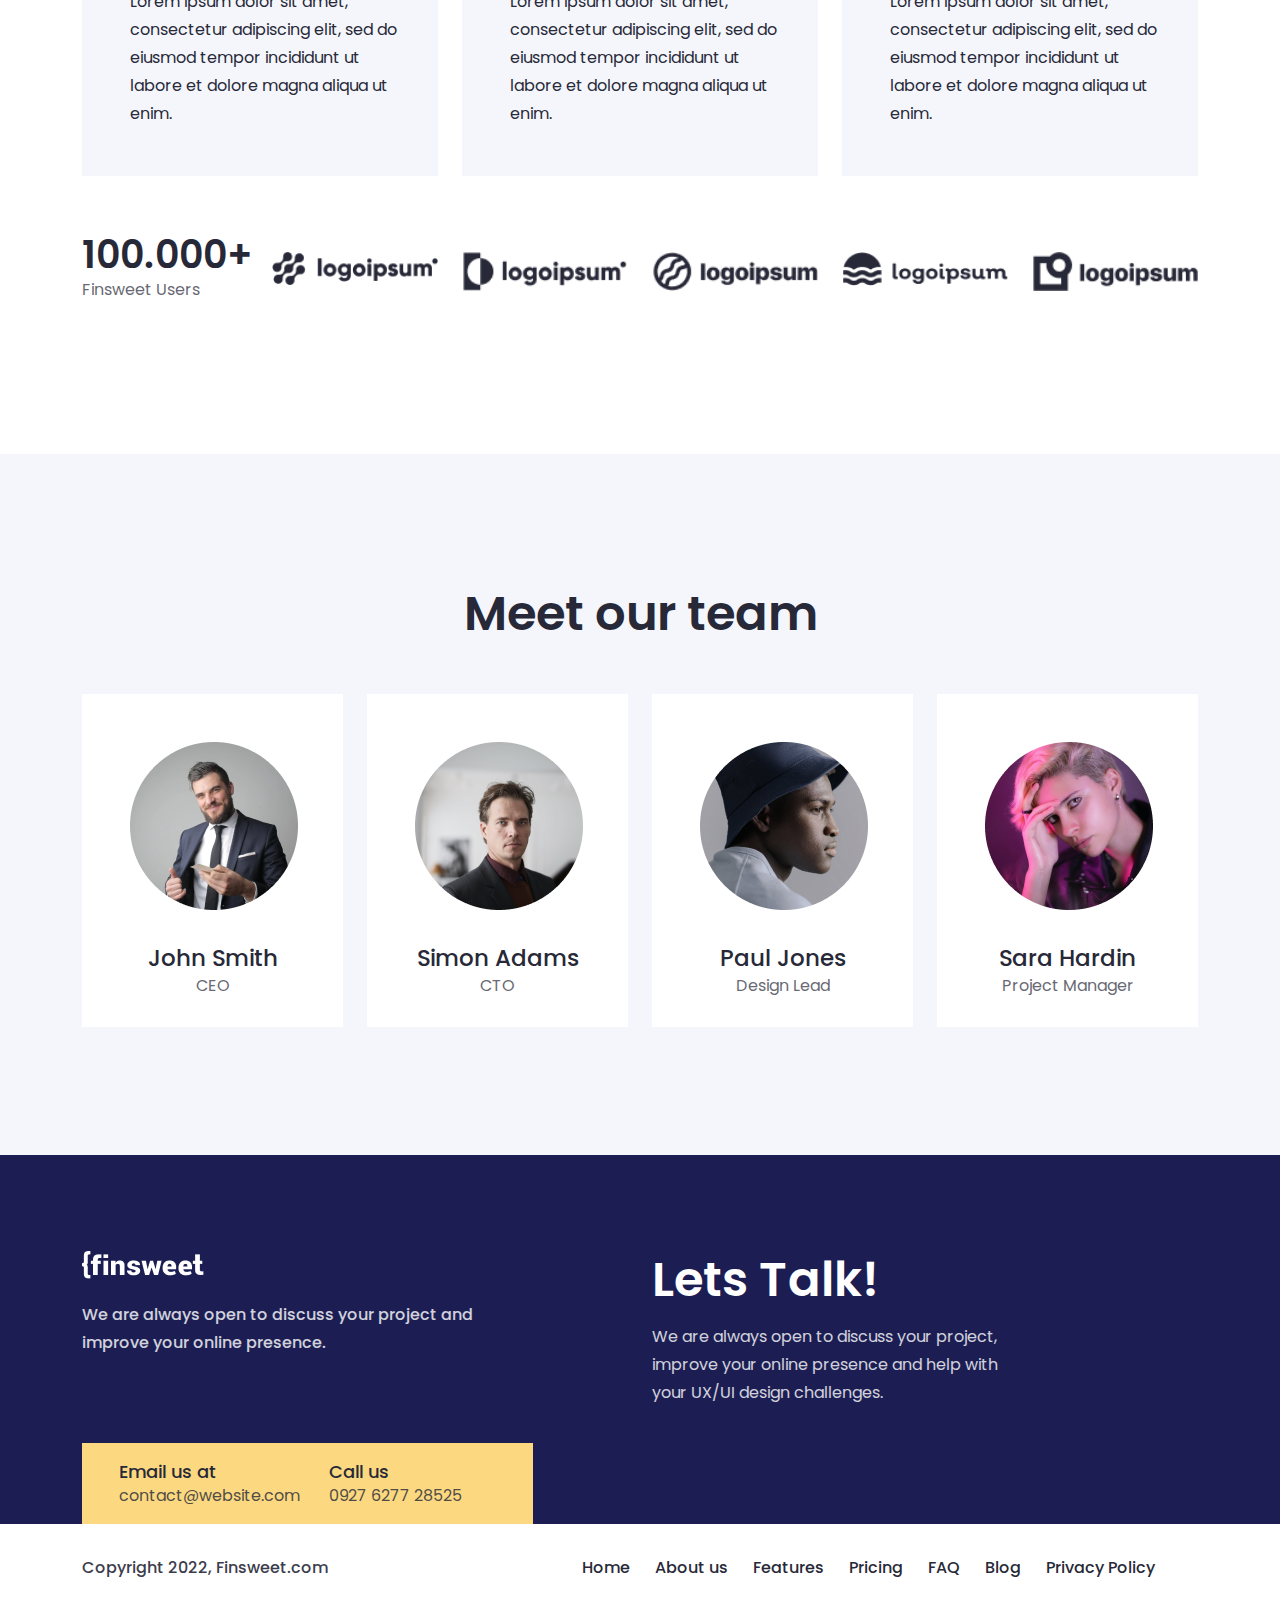
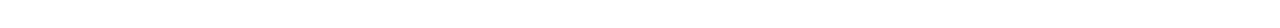
==== commit de59ddb9: "multipage" ====
--- a/about.html
+++ b/about.html
@@ -86,16 +86,16 @@
     <section id="wwa">
         <div class="container">
             <div class="row">
-                <div class="wwa-head offset-lg-1">
+                <div class="wwa-head">
                     <h4>Who we are</h4>
                 </div>
-                <div class="col-lg-5 offset-lg-1">
+                <div class="col-lg-5">
                     <div class="wwa-content">
                         <h2>Goal focussed</h2>
                         <p>Lorem ipsum dolor sit amet, consectetur adipiscing elit, sed do eiusmod tempor incididunt ut labore et dolore magna aliqua. Ut enim ad minim veniam, quis nostrud exercitation ullamco laboris nisi ut aliquip ex ea commodo consequat.</p>
                     </div>
                 </div>
-                <div class="col-lg-5">
+                <div class="col-lg-5 offset-lg-1">
                     <div class="wwa-content">
                         <h2>Continuous improvement</h2>
                         <p>Lorem ipsum dolor sit amet, consectetur adipiscing elit, sed do eiusmod tempor incididunt ut labore et dolore magna aliqua. Ut enim ad minim veniam, quis nostrud exercitation ullamco laboris nisi ut aliquip ex ea commodo consequat.</p>
--- a/css/about.css
+++ b/css/about.css
@@ -16,13 +16,14 @@
 }
 /* nav part start */
 .navbar-toggler-icon{
-    background: url(../Photos/project-06-10-page/bar.png) no-repeat center / cover;
+    background: url(../Photos/project-06-10-page/bar.png) no-repeat center / cover !important;
 }
 .menu-bg{
     background-color: #1C1E53;
     position: fixed;
     width: 100%;
     height: 60px;
+    z-index: 999;
     align-items: center;
 }
 .menu-bg ul li a{
@@ -949,4 +950,62 @@
     }
 }
 /* md part end */
+
+
+
+
+/* lg part start */
+@media(min-width:992px) and (max-width:1200px){
+    .about-text h2 {
+        font-size: 48px;
+    }
+    .mission-content h4 {
+        padding-top: 5px;
+    }
+    .benefits-item h2 {
+        font-size: 20px;
+    }
+    .benefits-logo h2 {
+        font-size: 32px;
+    }
+    .team-item {
+        padding: 20px;
+    }
+    .footer-left-bottom {
+        padding: 18px 0 16px 18px;
+    }
+    .footer-left-bottom1 a {
+        padding-right: 22px;
+    }
+    .fm-right ul li a {
+        margin: 0 9px;
+    }
+    .fm-left p {
+        font-size: 14px;
+    }
+}
+/* lg part end */
+
+
+
+
+/* xl part start */
+@media(min-width:1201px) and (max-width:1399px){
+    .box h3 {
+        font-size: 19px;
+    }
+    .contact-text {
+        padding: 50px 30px 0 50px;
+    }
+    .contact-item {
+        padding: 96px 96px 0 96px;
+    }
+    .footer-left-bottom {
+        padding: 18px 40px 16px 37px;
+    }
+    .team-item h2 {
+        font-size: 23px;
+    }
+}
+/* xl part end */
 /* responsive part end */